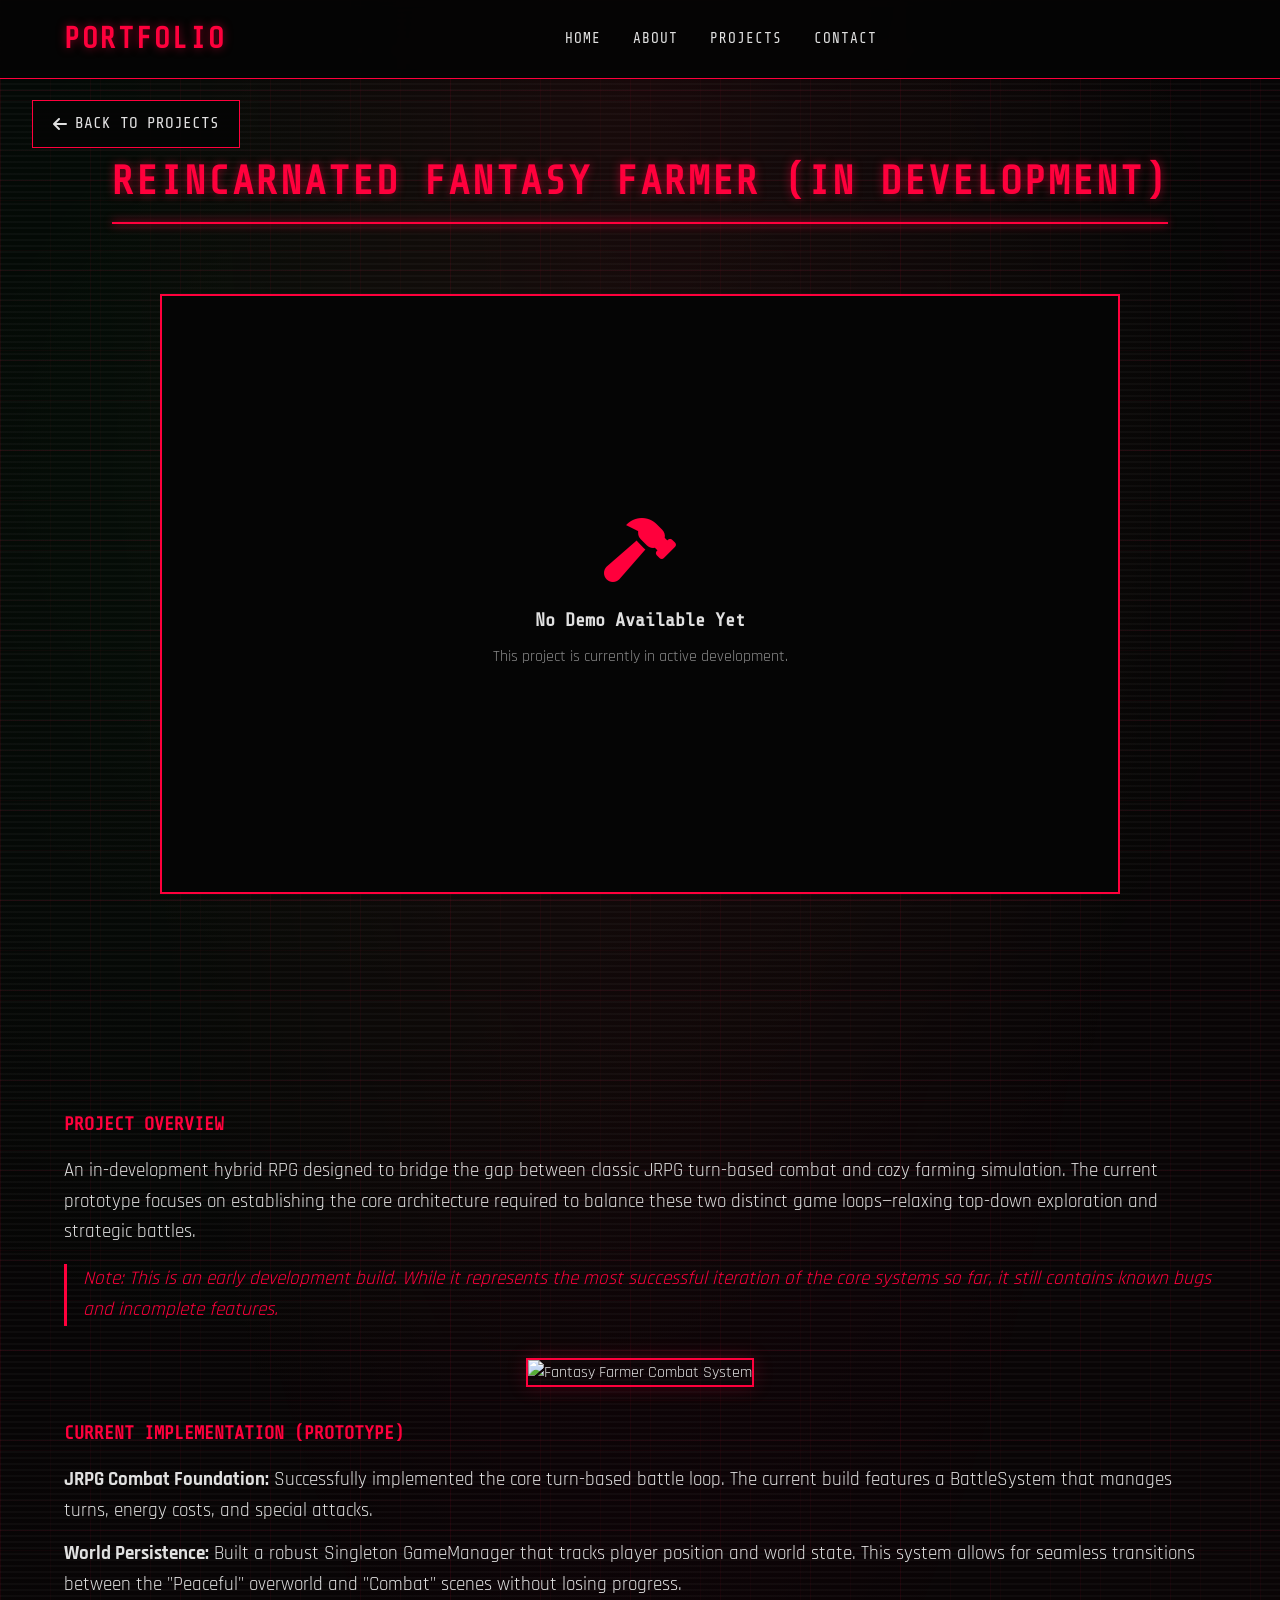
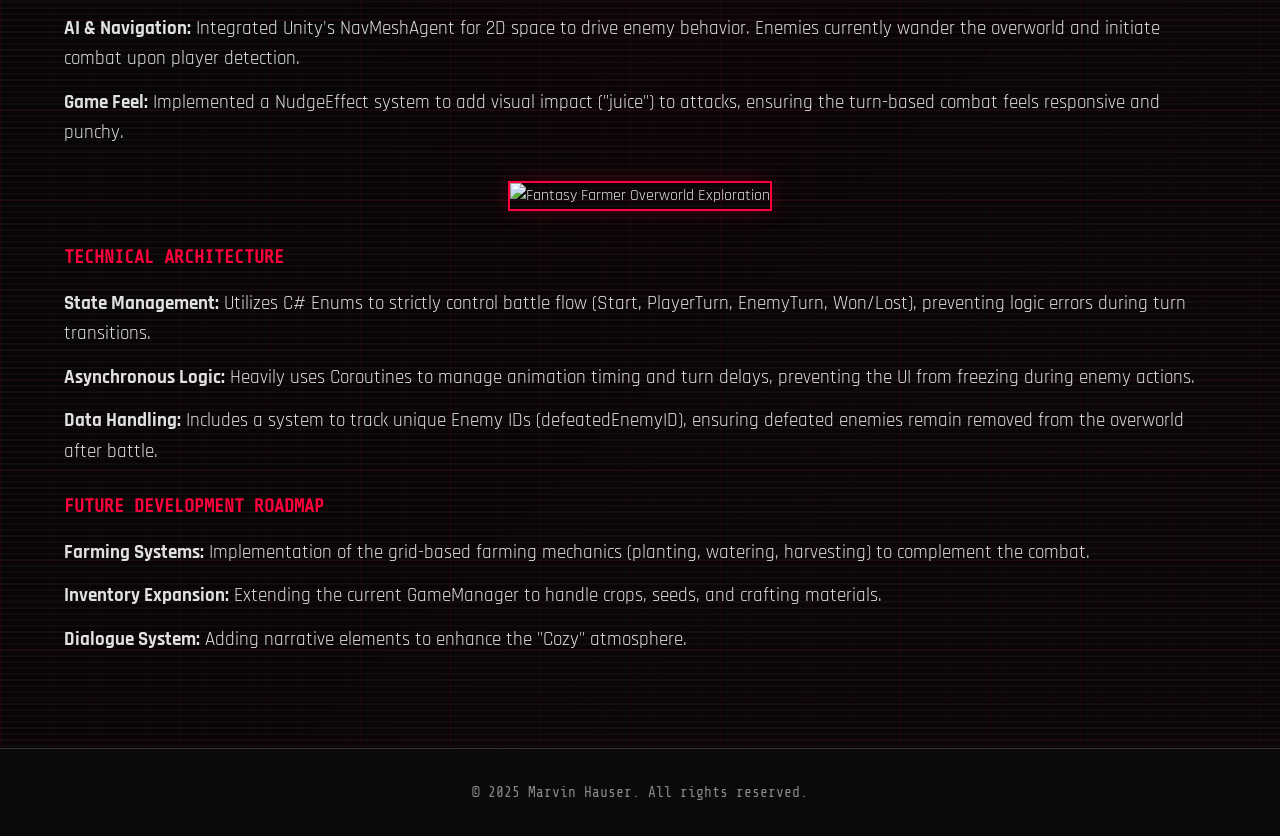
==== play-farmer.html @ e391ead3 "Add resume page with terminal-style layout and content" ====
<!DOCTYPE html>
<html lang="en">
<head>
    <meta charset="UTF-8">
    <meta name="viewport" content="width=device-width, initial-scale=1.0">
    <title>Reincarnated Fantasy Farmer - Play</title>
    <link rel="stylesheet" href="style.css">
    <link rel="stylesheet" href="https://cdnjs.cloudflare.com/ajax/libs/font-awesome/6.0.0/css/all.min.css">
</head>
<body>
    <header>
        <nav>
            <div class="logo" onclick="location.href='index.html'">Portfolio</div>
            <ul class="nav-links">
                <li><a href="index.html#home">Home</a></li>
                <li><a href="index.html#about">About</a></li>
                <li><a href="index.html#projects">Projects</a></li>
                <li><a href="index.html#contact">Contact</a></li>
            </ul>
            <div class="burger">
                <div class="line1"></div>
                <div class="line2"></div>
                <div class="line3"></div>
            </div>
        </nav>
    </header>

    <main>
        <a href="index.html#projects" class="back-link"><i class="fas fa-arrow-left"></i> Back to Projects</a>
        <div class="content-stream">
        <section class="container" style="padding-top: 150px;">
            <h2>Reincarnated Fantasy Farmer (In Development)</h2>
            <div id="game-container" style="width: 960px; max-width: 100%; height: 600px; background: #050505; margin: 2rem auto; border: 2px solid var(--primary-color); display: flex; flex-direction: column; align-items: center; justify-content: center;">
                <i class="fas fa-hammer fa-4x" style="color: var(--primary-color); margin-bottom: 1.5rem;"></i>
                <h3 style="color: var(--text-light); font-family: 'Share Tech Mono', monospace; margin-bottom: 0.5rem;">No Demo Available Yet</h3>
                <p style="color: var(--text-muted);">This project is currently in active development.</p>
            </div>
            <!-- <button class="btn" onclick="toggleFullscreen()">Fullscreen</button> -->
        </section>

        <section class="container technical-docs" style="padding-bottom: 5rem;">
            <h3>Project Overview</h3>
            <p>An in-development hybrid RPG designed to bridge the gap between classic JRPG turn-based combat and cozy farming simulation. The current prototype focuses on establishing the core architecture required to balance these two distinct game loops—relaxing top-down exploration and strategic battles.</p>
            <p style="color: var(--primary-color); font-style: italic; border-left: 3px solid var(--primary-color); padding-left: 1rem; margin-top: 1rem;">Note: This is an early development build. While it represents the most successful iteration of the core systems so far, it still contains known bugs and incomplete features.</p>

            <div style="margin: 2rem 0; text-align: center;">
                <img src="media/FanatsyFarmerCombat.png" alt="Fantasy Farmer Combat System" style="max-width: 100%; border: 2px solid var(--primary-color); box-shadow: 0 0 20px rgba(255, 0, 60, 0.2);">
            </div>

            <h3>Current Implementation (Prototype)</h3>
            <ul>
                <li><strong>JRPG Combat Foundation:</strong> Successfully implemented the core turn-based battle loop. The current build features a BattleSystem that manages turns, energy costs, and special attacks.</li>
                <li><strong>World Persistence:</strong> Built a robust Singleton GameManager that tracks player position and world state. This system allows for seamless transitions between the "Peaceful" overworld and "Combat" scenes without losing progress.</li>
                <li><strong>AI & Navigation:</strong> Integrated Unity's NavMeshAgent for 2D space to drive enemy behavior. Enemies currently wander the overworld and initiate combat upon player detection.</li>
                <li><strong>Game Feel:</strong> Implemented a NudgeEffect system to add visual impact ("juice") to attacks, ensuring the turn-based combat feels responsive and punchy.</li>
            </ul>

            <div style="margin: 2rem 0; text-align: center;">
                <img src="media/FantasyFarmerOverworld.png" alt="Fantasy Farmer Overworld Exploration" style="max-width: 100%; border: 2px solid var(--primary-color); box-shadow: 0 0 20px rgba(255, 0, 60, 0.2);">
            </div>

            <h3>Technical Architecture</h3>
            <ul>
                <li><strong>State Management:</strong> Utilizes C# Enums to strictly control battle flow (Start, PlayerTurn, EnemyTurn, Won/Lost), preventing logic errors during turn transitions.</li>
                <li><strong>Asynchronous Logic:</strong> Heavily uses Coroutines to manage animation timing and turn delays, preventing the UI from freezing during enemy actions.</li>
                <li><strong>Data Handling:</strong> Includes a system to track unique Enemy IDs (defeatedEnemyID), ensuring defeated enemies remain removed from the overworld after battle.</li>
            </ul>

            <h3>Future Development Roadmap</h3>
            <ul>
                <li><strong>Farming Systems:</strong> Implementation of the grid-based farming mechanics (planting, watering, harvesting) to complement the combat.</li>
                <li><strong>Inventory Expansion:</strong> Extending the current GameManager to handle crops, seeds, and crafting materials.</li>
                <li><strong>Dialogue System:</strong> Adding narrative elements to enhance the "Cozy" atmosphere.</li>
            </ul>
        </section>
        </div>
    </main>

    <footer>
        <p>&copy; 2025 Marvin Hauser. All rights reserved.</p>
    </footer>

    <script src="script.js"></script>
    <script>
        function toggleFullscreen() {
            const container = document.getElementById('game-container');
            if (!document.fullscreenElement) {
                container.requestFullscreen().catch(err => {
                    alert(`Error attempting to enable full-screen mode: ${err.message} (${err.name})`);
                });
            } else {
                document.exitFullscreen();
            }
        }
    </script>
</body>
</html>
---- style.css ----
@import url('https://fonts.googleapis.com/css2?family=Rajdhani:wght@400;600;700&family=Share+Tech+Mono&display=swap');

:root {
    --primary-color: #ff003c; /* Cyber Red */
    --secondary-color: #00ff41; /* Hacker Green */
    --bg-color: #050505; /* Pure Black */
    --card-bg: #0a0a0a; /* Dark Grey */
    --text-color: #ff003c;
    --text-light: #e0e0e0;
    --text-muted: #888888;
    --gradient: linear-gradient(90deg, #ff003c 0%, #80001e 100%);
    --border-color: #333;
}

* {
    margin: 0;
    padding: 0;
    box-sizing: border-box;
}

html, body {
    overflow-x: hidden;
    width: 100%;
    position: relative;
}

body {
    font-family: 'Rajdhani', sans-serif;
    background-color: var(--bg-color);
    color: var(--text-light);
    line-height: 1.6;
    overflow-x: hidden;
    background-image: 
        linear-gradient(rgba(255, 0, 60, 0.03) 1px, transparent 1px),
        linear-gradient(90deg, rgba(255, 0, 60, 0.03) 1px, transparent 1px);
    background-size: 50px 50px;
}

a {
    text-decoration: none;
    color: inherit;
}

ul {
    list-style: none;
}

/* Header & Nav */
header {
    position: fixed;
    top: 0;
    width: 100%;
    background: rgba(5, 5, 5, 0.95);
    backdrop-filter: blur(5px);
    z-index: 1000;
    padding: 1rem 0;
    border-bottom: 1px solid var(--primary-color);
}

nav {
    display: flex;
    justify-content: space-between;
    align-items: center;
    width: 90%;
    max-width: 1200px;
    margin: 0 auto;
}

.logo {
    font-family: 'Share Tech Mono', monospace;
    font-size: 1.8rem;
    font-weight: 700;
    color: var(--primary-color);
    text-transform: uppercase;
    letter-spacing: 2px;
    cursor: pointer;
    text-shadow: 0 0 10px rgba(255, 0, 60, 0.5);
    background: none;
    -webkit-text-fill-color: var(--primary-color);
}

.nav-links {
    display: flex;
    gap: 2rem;
}

.nav-links a {
    font-family: 'Share Tech Mono', monospace;
    font-weight: 500;
    transition: color 0.3s ease;
    position: relative;
    text-transform: uppercase;
    letter-spacing: 1px;
    font-size: 0.9rem;
}

.nav-links a::after {
    content: '';
    position: absolute;
    width: 0;
    height: 2px;
    bottom: -5px;
    left: 0;
    background: var(--primary-color);
    transition: width 0.3s ease;
    box-shadow: 0 0 10px var(--primary-color);
}

.nav-links a:hover::after {
    width: 100%;
}

.nav-links a:hover {
    color: var(--primary-color);
    text-shadow: 0 0 5px var(--primary-color);
}

/* Hero Section */
.hero {
    min-height: 100vh;
    display: flex;
    align-items: center;
    justify-content: center;
    position: relative;
    overflow: hidden;
    padding-top: 80px;
}

#hero-canvas {
    position: absolute;
    top: 0;
    left: 0;
    width: 100%;
    height: 100%;
    z-index: -1;
    opacity: 0.3;
}

.hero-container {
    display: flex;
    align-items: center;
    justify-content: space-between;
    gap: 2rem;
    z-index: 1;
}

.hero-text {
    flex: 1;
    text-align: left;
}

.hero-visual {
    flex: 1;
    display: flex;
    justify-content: center;
    perspective: 1000px;
}

.hero h1 {
    font-size: 3.5rem;
    margin-bottom: 1rem;
    line-height: 1.2;
    position: relative;
}


/* --- NEW HERO GLITCH STYLES --- */

/* 1. Main Text Style */
.hero-glitch-text {
  font-size: clamp(2.8rem, 10vw, 6rem);
  line-height: 1;
  display: inline-block;
  color: #fff;
  z-index: 2;
  letter-spacing: 10px;
  filter: drop-shadow(0 1px 3px);
  position: relative; /* Essential for layers */
}

/* 2. The Layers (Ghost Text) */
.layers::before,
.layers::after {
  content: attr(data-text);
  position: absolute;
  width: 110%;
  z-index: -1;
}

.layers::before {
  top: 10px;
  left: 15px;
  color: var(--primary-color); /* Uses your Red */
}

.layers::after {
  top: 5px;
  left: -10px;
  color: var(--secondary-color); /* Uses your Green */
}

/* 3. Apply Animations */
.glitch span {
  display: block;
  animation: paths 5s step-end infinite;
}

.glitch::before {
  animation: paths 5s step-end infinite, opacity 5s step-end infinite,
    font 8s step-end infinite, movement 10s step-end infinite;
}

.glitch::after {
  animation: paths 5s step-end infinite, opacity 5s step-end infinite,
    font 7s step-end infinite, movement 8s step-end infinite;
}

/* 4. The Animation Keyframes (Do not touch these!) */

@keyframes paths {
  0% { clip-path: polygon(0% 43%, 83% 43%, 83% 22%, 23% 22%, 23% 24%, 91% 24%, 91% 26%, 18% 26%, 18% 83%, 29% 83%, 29% 17%, 41% 17%, 41% 39%, 18% 39%, 18% 82%, 54% 82%, 54% 88%, 19% 88%, 19% 4%, 39% 4%, 39% 14%, 76% 14%, 76% 52%, 23% 52%, 23% 35%, 19% 35%, 19% 8%, 36% 8%, 36% 31%, 73% 31%, 73% 16%, 1% 16%, 1% 56%, 50% 56%, 50% 8%); }
  5% { clip-path: polygon(0% 29%, 44% 29%, 44% 83%, 94% 83%, 94% 56%, 11% 56%, 11% 64%, 94% 64%, 94% 70%, 88% 70%, 88% 32%, 18% 32%, 18% 96%, 10% 96%, 10% 62%, 9% 62%, 9% 84%, 68% 84%, 68% 50%, 52% 50%, 52% 55%, 35% 55%, 35% 87%, 25% 87%, 25% 39%, 15% 39%, 15% 88%, 52% 88%); }
  30% { clip-path: polygon(0% 53%, 93% 53%, 93% 62%, 68% 62%, 68% 37%, 97% 37%, 97% 89%, 13% 89%, 13% 45%, 51% 45%, 51% 88%, 17% 88%, 17% 54%, 81% 54%, 81% 75%, 79% 75%, 79% 76%, 38% 76%, 38% 28%, 61% 28%, 61% 12%, 55% 12%, 55% 62%, 68% 62%, 68% 51%, 0% 51%, 0% 92%, 63% 92%, 63% 4%, 65% 4%); }
  45% { clip-path: polygon(0% 33%, 2% 33%, 2% 69%, 58% 69%, 58% 94%, 55% 94%, 55% 25%, 33% 25%, 33% 85%, 16% 85%, 16% 19%, 5% 19%, 5% 20%, 79% 20%, 79% 96%, 93% 96%, 93% 50%, 5% 50%, 5% 74%, 55% 74%, 55% 57%, 96% 57%, 96% 59%, 87% 59%, 87% 65%, 82% 65%, 82% 39%, 63% 39%, 63% 92%, 4% 92%, 4% 36%, 24% 36%, 24% 70%, 1% 70%, 1% 43%, 15% 43%, 15% 28%, 23% 28%, 23% 71%, 90% 71%, 90% 86%, 97% 86%, 97% 1%, 60% 1%, 60% 67%, 71% 67%, 71% 91%, 17% 91%, 17% 14%, 39% 14%, 39% 30%, 58% 30%, 58% 11%, 52% 11%, 52% 83%, 68% 83%); }
  76% { clip-path: polygon(0% 26%, 15% 26%, 15% 73%, 72% 73%, 72% 70%, 77% 70%, 77% 75%, 8% 75%, 8% 42%, 4% 42%, 4% 61%, 17% 61%, 17% 12%, 26% 12%, 26% 63%, 73% 63%, 73% 43%, 90% 43%, 90% 67%, 50% 67%, 50% 41%, 42% 41%, 42% 46%, 50% 46%, 50% 84%, 96% 84%, 96% 78%, 49% 78%, 49% 25%, 63% 25%, 63% 14%); }
  90% { clip-path: polygon(0% 41%, 13% 41%, 13% 6%, 87% 6%, 87% 93%, 10% 93%, 10% 13%, 89% 13%, 89% 6%, 3% 6%, 3% 8%, 16% 8%, 16% 79%, 0% 79%, 0% 99%, 92% 99%, 92% 90%, 5% 90%, 5% 60%, 0% 60%, 0% 48%, 89% 48%, 89% 13%, 80% 13%, 80% 43%, 95% 43%, 95% 19%, 80% 19%, 80% 85%, 38% 85%, 38% 62%); }
  1%, 7%, 33%, 47%, 78%, 93% { clip-path: none; }
}

@keyframes movement {
  0% { top: 0px; left: -20px; }
  15% { top: 10px; left: 10px; }
  60% { top: 5px; left: -10px; }
  75% { top: -5px; left: 20px; }
  100% { top: 10px; left: 5px; }
}

@keyframes opacity {
  0% { opacity: 0.1; }
  5% { opacity: 0.7; }
  30% { opacity: 0.4; }
  45% { opacity: 0.6; }
  76% { opacity: 0.4; }
  90% { opacity: 0.8; }
  1%, 7%, 33%, 47%, 78%, 93% { opacity: 0; }
}

@keyframes font {
  0% { font-weight: 100; color: var(--primary-color); filter: blur(3px); }
  20% { font-weight: 500; color: #fff; filter: blur(0); }
  50% { font-weight: 300; color: var(--secondary-color); filter: blur(2px); }
  60% { font-weight: 700; color: #fff; filter: blur(0); }
  90% { font-weight: 500; color: var(--primary-color); filter: blur(6px); }
}



.highlight {
    background: var(--gradient);
    -webkit-background-clip: text;
    background-clip: text;
    -webkit-text-fill-color: transparent;
}

.hero-subtitle {
    font-family: 'Share Tech Mono', monospace;
    font-size: 1.5rem;
    color: var(--secondary-color);
    margin-bottom: 2rem;
    min-height: 3.2em; /* Increased to accommodate 2 lines */
    text-shadow: 0 0 5px rgba(0, 255, 65, 0.5);
}

.typewriter::after {
    content: '_';
    animation: blink 1s infinite;
    color: var(--primary-color);
}

@keyframes blink {
    0%, 100% { opacity: 1; }
    50% { opacity: 0; }
}

.hero-btns {
    display: flex;
    gap: 1rem;
}

/* Enhanced Code Window */
.code-window {
    background: #1e1e1e;
    border-radius: 8px;
    box-shadow: 0 20px 50px rgba(0,0,0,0.5);
    width: 100%;
    max-width: 500px;
    overflow: hidden;
    border: 1px solid #333;
    transform: rotateY(-10deg) rotateX(5deg);
    transition: transform 0.3s ease, box-shadow 0.3s ease;
}

.code-window:hover {
    transform: rotateY(0deg) rotateX(0deg);
    box-shadow: 0 30px 60px rgba(255, 0, 60, 0.2);
}

.window-header {
    background: #0a0a0a;
    padding: 10px 15px;
    display: flex;
    align-items: center;
    border-bottom: 1px solid #333;
}

.buttons {
    display: flex;
    gap: 8px;
    margin-right: 20px;
}

.filename {
    color: #ff003c;
    font-size: 0.8rem;
    font-family: 'Share Tech Mono', monospace;
    text-transform: uppercase;
    letter-spacing: 1px;
}

.dot {
    width: 12px;
    height: 12px;
    border-radius: 0;
    border: 1px solid #333;
}

.red { background: #ff003c; }
.yellow { background: #333; }
.green { background: #333; }

.window-body {
    display: flex;
    padding: 20px 0;
    font-family: 'Share Tech Mono', monospace;
    font-size: 0.9rem;
    line-height: 1.5;
    background: #050505;
}

.line-numbers {
    display: flex;
    flex-direction: column;
    padding: 0 15px;
    color: #333;
    text-align: right;
    border-right: 1px solid #333;
    user-select: none;
}

.code-content {
    padding-left: 20px;
    color: #e0e0e0;
}

/* Syntax Highlighting */
.keyword { color: #ff003c; font-weight: bold; }
.class-name { color: #e0e0e0; }
.function { color: #e0e0e0; }
.string { color: #00ff41; }
.property { color: #e0e0e0; }
.this { color: #ff003c; }
.boolean { color: #ff003c; }

/* Scroll Animations */
.hidden {
    opacity: 0;
    transform: translateY(50px);
    transition: all 1s ease;
}

.show {
    opacity: 1;
    transform: translateY(0);
}

.btn {
    display: inline-block;
    padding: 0.8rem 2rem;
    background: var(--primary-color);
    color: black;
    border-radius: 0;
    font-weight: 700;
    transition: all 0.3s ease;
    border: 1px solid var(--primary-color);
    cursor: pointer;
    text-transform: uppercase;
    letter-spacing: 1px;
    font-family: 'Share Tech Mono', monospace;
    box-shadow: 0 0 10px rgba(255, 0, 60, 0.3);
}

.btn:hover {
    transform: translateY(-3px);
    box-shadow: 0 0 20px var(--primary-color);
    background: black;
    color: var(--primary-color);
}

.btn-outline {
    background: transparent;
    border: 1px solid var(--primary-color);
    color: var(--primary-color);
}

.btn-outline:hover {
    background: var(--primary-color);
    color: black;
}

/* Sections General */
section {
    padding: 5rem 0;
}

.container {
    width: 90%;
    max-width: 1200px;
    margin: 0 auto;
}

h2 {
    font-family: 'Share Tech Mono', monospace;
    font-size: 2.5rem;
    margin-bottom: 3rem;
    text-align: center;
    position: relative;
    display: inline-block;
    left: 50%;
    transform: translateX(-50%);
    text-transform: uppercase;
    letter-spacing: 2px;
    color: var(--primary-color);
    text-shadow: 0 0 10px rgba(255, 0, 60, 0.5);
}

h2::after {
    content: '';
    position: absolute;
    width: 100%;
    height: 2px;
    bottom: -10px;
    left: 0;
    background: var(--primary-color);
    border-radius: 0;
    box-shadow: 0 0 10px var(--primary-color);
}

/* Netrunner / Terminal Background (About+) */
.content-stream {
    position: relative;
    overflow: hidden;
}

.content-stream > * {
    position: relative;
    z-index: 1;
}

.content-stream::before {
    content: '';
    position: absolute;
    inset: 0;
    z-index: 0;
    pointer-events: none;
    opacity: 0.55;
    background-image:
        /* subtle red grid */
        linear-gradient(color-mix(in srgb, var(--primary-color) 12%, transparent) 1px, transparent 1px),
        linear-gradient(90deg, color-mix(in srgb, var(--primary-color) 10%, transparent) 1px, transparent 1px),
        /* scanlines */
        repeating-linear-gradient(
            180deg,
            color-mix(in srgb, var(--text-light) 6%, transparent) 0px,
            color-mix(in srgb, var(--text-light) 6%, transparent) 1px,
            transparent 1px,
            transparent 5px
        ),
        /* vignette */
        radial-gradient(
            ellipse at top,
            color-mix(in srgb, var(--primary-color) 14%, transparent) 0%,
            transparent 60%
        ),
        /* tiny green accent glow (keeps it "netrunner" not just red) */
        radial-gradient(
            circle at 30% 20%,
            color-mix(in srgb, var(--secondary-color) 8%, transparent) 0%,
            transparent 45%
        );
    background-size: 90px 90px, 90px 90px, 100% 6px, 100% 100%, 100% 100%;
    background-position: 0 0, 0 0, 0 0, 0 0, 0 0;
    animation: terminal-drift 22s linear infinite;
}

.content-stream::after {
    content: '';
    position: absolute;
    inset: 0;
    z-index: 0;
    pointer-events: none;
    opacity: 0.25;
    background-image:
        linear-gradient(
            135deg,
            transparent 0%,
            color-mix(in srgb, var(--primary-color) 9%, transparent) 35%,
            transparent 70%
        );
    background-size: 260% 260%;
    animation: terminal-sheen 10s ease-in-out infinite;
}

@keyframes terminal-drift {
    0% {
        background-position: 0 0, 0 0, 0 0, 0 0, 0 0;
    }
    100% {
        background-position: 180px 260px, -220px 140px, 0 0, 0 0, 0 0;
    }
}

@keyframes terminal-sheen {
    0%, 100% {
        transform: translate3d(-6%, -2%, 0);
        opacity: 0.18;
    }
    50% {
        transform: translate3d(6%, 2%, 0);
        opacity: 0.28;
    }
}

/* About Section */
.about-content {
    display: grid;
    grid-template-columns: 1fr 1fr;
    gap: 4rem;
    align-items: center;
}

.about-text p {
    margin-bottom: 1.5rem;
    color: var(--text-muted);
}

.skills {
    display: flex;
    flex-wrap: wrap;
    gap: 1rem;
}

.skill-tag {
    padding: 0.5rem 1.5rem;
    background: rgba(255, 0, 60, 0.1);
    border-radius: 0;
    font-size: 0.9rem;
    border: 1px solid var(--primary-color);
    transition: all 0.3s ease;
    color: var(--primary-color);
    font-family: 'Share Tech Mono', monospace;
}

.skill-tag:hover {
    background: var(--primary-color);
    color: black;
    box-shadow: 0 0 15px var(--primary-color);
    transform: translateY(-2px);
}

/* Expertise Section */
.expertise-grid {
    display: flex;
    flex-wrap: wrap;
    justify-content: center;
    gap: 2rem;
    margin-top: 2rem;
}

.expertise-card {
    flex: 1 1 300px;
    max-width: 400px;
    background: rgba(10, 10, 10, 0.9);
    border: 1px solid var(--border-color);
    border-radius: 0;
    padding: 2rem;
    transition: all 0.3s ease;
    position: relative;
    overflow: hidden;
    backdrop-filter: blur(10px);
    height: 100%;
    will-change: transform;
    backface-visibility: hidden;
    transform-style: preserve-3d;
}

.expertise-card::before {
    content: '';
    position: absolute;
    top: 0;
    left: 0;
    width: 2px;
    height: 100%;
    background: var(--primary-color);
    transform: scaleY(0);
    transition: transform 0.3s ease;
    transform-origin: bottom;
}

.expertise-card:hover::before {
    transform: scaleY(1);
}

.expertise-card:hover {
    transform: translateY(-5px);
    border-color: var(--primary-color);
    box-shadow: 0 0 20px rgba(255, 0, 60, 0.1);
}

.card-icon {
    font-size: 3rem;
    margin-bottom: 1.5rem;
    color: var(--primary-color);
    background: none;
    -webkit-text-fill-color: var(--primary-color);
    text-shadow: 0 0 10px rgba(255, 0, 60, 0.5);
}

.expertise-card h3 {
    font-family: 'Share Tech Mono', monospace;
    font-size: 1.5rem;
    margin-bottom: 1rem;
    color: var(--text-light);
    text-transform: uppercase;
}

.expertise-card p {
    color: var(--text-muted);
    margin-bottom: 1.5rem;
    font-size: 0.95rem;
}

.tech-tags {
    display: flex;
    flex-wrap: wrap;
    gap: 0.5rem;
}

.tech-tags span {
    font-size: 0.8rem;
    padding: 0.3rem 0.8rem;
    background: rgba(255, 0, 60, 0.05);
    color: var(--primary-color);
    border-radius: 0;
    border: 1px solid rgba(255, 0, 60, 0.3);
    font-family: 'Share Tech Mono', monospace;
}

/* Projects Section */
.project-grid {
    display: flex;
    flex-wrap: wrap;
    justify-content: center;
    gap: 2rem;
    align-items: stretch;
}

.project-card {
    flex: 1 1 300px;
    max-width: 400px;
    background: var(--card-bg);
    border-radius: 0;
    overflow: hidden;
    transition: transform 0.3s ease;
    border: 1px solid var(--border-color);
    position: relative;
    height: 100%;
    display: flex;
    flex-direction: column;
    min-height: 520px;
}

.project-card:hover {
    transform: translateY(-5px);
    border-color: var(--primary-color);
    box-shadow: 0 0 20px rgba(255, 0, 60, 0.1);
}

.project-image {
    height: 200px;
    position: relative;
    display: flex;
    align-items: center;
    justify-content: center;
    border-bottom: 1px solid var(--border-color);
    flex-shrink: 0;
}

.project-icon-overlay {
    font-size: 4rem;
    color: rgba(255, 255, 255, 0.9);
    filter: drop-shadow(0 0 10px rgba(0,0,0,0.5));
}

.project-info {
    padding: 1.5rem;
    flex: 1;
    display: flex;
    flex-direction: column;
}

.project-info h3 {
    font-family: 'Share Tech Mono', monospace;
    margin-bottom: 0.5rem;
    color: var(--text-light);
    text-transform: uppercase;
    display: -webkit-box;
    line-clamp: 2;
    -webkit-line-clamp: 2;
    -webkit-box-orient: vertical;
    overflow: hidden;
}

.project-info p {
    color: var(--text-muted);
    margin-bottom: 1.5rem;
    font-size: 0.9rem;
    display: -webkit-box;
    line-clamp: 3;
    -webkit-line-clamp: 3;
    -webkit-box-orient: vertical;
    overflow: hidden;
}

.project-links {
    display: flex;
    gap: 1rem;
    margin-top: auto;
    width: 100%;
}

.project-links a {
    color: var(--text-light);
    font-size: 0.9rem;
    display: flex;
    align-items: center;
    gap: 0.5rem;
    transition: color 0.3s ease;
    font-family: 'Share Tech Mono', monospace;
    text-transform: uppercase;
}

/* Anchor Play/View More button to right */
.project-links a:not([href*="github"]) {
    margin-left: auto;
}

/* Anchor Code button to left */
.project-links a[href*="github"] {
    margin-right: auto;
}

.project-links a:hover {
    color: var(--primary-color);
    text-shadow: 0 0 5px var(--primary-color);
}

.live-demo {
    color: var(--primary-color) !important;
}

/* Contact Section */
.contact {
    text-align: center;
}

.contact h2 {
    left: auto;
    transform: none;
}

.contact p {
    color: var(--text-muted);
    margin-bottom: 2rem;
    font-size: 1.2rem;
}

.social-links {
    margin-top: 3rem;
    display: flex;
    justify-content: center;
    gap: 2rem;
}

.social-links a {
    font-size: 1.5rem;
    color: var(--text-muted);
    transition: all 0.3s ease;
    border: 1px solid transparent;
    padding: 10px;
    width: 50px;
    height: 50px;
    display: flex;
    align-items: center;
    justify-content: center;
}

.social-links a:hover {
    color: var(--primary-color);
    border-color: var(--primary-color);
    box-shadow: 0 0 15px var(--primary-color);
    background: rgba(255, 0, 60, 0.1);
}

.contact-form-wip {
    margin: 2.5rem auto 0;
    max-width: 720px;
    padding: 1.5rem;
    background: var(--card-bg);
    border: 1px solid var(--border-color);
    opacity: 0.55;
    filter: grayscale(1);
    pointer-events: none;
}

.contact-form-wip-header {
    display: flex;
    justify-content: center;
    align-items: center;
    gap: 0.75rem;
    margin-bottom: 1rem;
    font-family: 'Share Tech Mono', monospace;
    text-transform: uppercase;
    letter-spacing: 1px;
    color: var(--text-muted);
}

.wip-badge {
    display: inline-block;
    padding: 0.25rem 0.6rem;
    border: 1px solid var(--border-color);
    color: var(--text-muted);
}

.contact-form {
    text-align: left;
}

.contact-form-row {
    display: grid;
    grid-template-columns: 1fr 1fr;
    gap: 1rem;
    margin-bottom: 1rem;
}

.contact-form label {
    display: block;
    font-family: 'Share Tech Mono', monospace;
    color: var(--text-muted);
    font-size: 0.85rem;
    text-transform: uppercase;
    letter-spacing: 1px;
}

.contact-form label span {
    display: block;
    margin-bottom: 0.5rem;
}

.contact-form input,
.contact-form textarea {
    width: 100%;
    padding: 0.9rem 1rem;
    background: var(--bg-color);
    border: 1px solid var(--border-color);
    color: var(--text-light);
    font-family: 'Rajdhani', sans-serif;
    outline: none;
}

.contact-form textarea {
    resize: vertical;
}

.contact-form-message {
    margin-bottom: 1rem;
}

.contact-form input::placeholder,
.contact-form textarea::placeholder {
    color: var(--text-muted);
}

.contact-form button[disabled] {
    background: var(--border-color);
    border-color: var(--border-color);
    color: var(--text-muted);
    box-shadow: none;
}

@media (max-width: 768px) {
    .contact-form-row {
        grid-template-columns: 1fr;
    }
}

/* Footer */
footer {
    padding: 2rem 0;
    text-align: center;
    background: var(--card-bg);
    color: var(--text-muted);
    font-size: 0.9rem;
    border-top: 1px solid var(--border-color);
    font-family: 'Share Tech Mono', monospace;
}

/* Responsive */
@media (max-width: 768px) {
    .hero-container {
        flex-direction: column;
        text-align: center;
        justify-content: flex-start;
        padding-top: 2rem;
    }

    .hero {
        height: auto;
        min-height: auto;
        padding-top: 100px;
        padding-bottom: 50px;
        overflow: visible;
    }

    .hero-text {
        text-align: center;
        margin-top: 0;
        margin-bottom: 2rem;
        width: 100%;
    }

    .hero-visual {
        width: 100%;
        display: flex;
        justify-content: center;
    }

    .hero-btns {
        justify-content: center;
    }

    .hero h1 {
        font-size: 2.5rem;
    }

    .code-window {
        transform: none;
        margin: 0 auto;
        width: 100%;
        text-align: left;
    }
    
    .window-body {
        padding: 10px 0;
        font-size: clamp(0.55rem, 3.15vw, 0.9rem);
    }

    .code-content {
        padding-left: 10px;
        overflow-x: auto;
    }

    .line-numbers {
        padding: 0 10px;
    }
    
    .about-content {
        grid-template-columns: 1fr;
    }
    
    .nav-links {
        display: none;
    }
    
    .burger {
        display: block;
        cursor: pointer;
    }
    
    .burger div {
        width: 25px;
        height: 3px;
        background-color: var(--text-light);
        margin: 5px;
        transition: all 0.3s ease;
    }

    .nav-links {
        position: absolute;
        right: 0px;
        height: 100vh;
        top: 0;
        background-color: var(--card-bg);
        display: flex;
        flex-direction: column;
        align-items: center;
        justify-content: center;
        width: 60%;
        transform: translateX(100%);
        transition: transform 0.5s ease-in;
        z-index: 999;
        box-shadow: -2px 0 10px rgba(0,0,0,0.3);
    }

    .nav-links.nav-active {
        transform: translateX(0%);
    }

    .nav-links li {
        opacity: 0;
        margin: 1.5rem 0;
    }
}

.toggle .line1 {
    transform: rotate(-45deg) translate(-5px, 6px);
}

.toggle .line2 {
    opacity: 0;
}

.toggle .line3 {
    transform: rotate(45deg) translate(-5px, -6px);
}

@keyframes navLinkFade {
    from {
        opacity: 0;
        transform: translateX(50px);
    }
    to {
        opacity: 1;
        transform: translateX(0);
    }
}

/* Carousel Styles */
.carousel-container {
    position: relative;
    width: 100%;
    padding: 0 50px;
}

.carousel-track-container {
    overflow: hidden;
    width: 100%;
}

.carousel-track {
    display: flex;
    transition: transform 0.5s ease-in-out;
    gap: 2rem;
    padding: 1rem 0;
}

.carousel-slide {
    min-width: 300px;
    flex: 0 0 calc(33.333% - 1.33rem);
    list-style: none;
}

.carousel-btn {
    position: absolute;
    top: 50%;
    transform: translateY(-50%);
    background: rgba(5, 5, 5, 0.8);
    border: 1px solid var(--primary-color);
    color: var(--primary-color);
    width: 40px;
    height: 40px;
    cursor: pointer;
    z-index: 10;
    display: flex;
    align-items: center;
    justify-content: center;
    transition: all 0.3s ease;
}

.carousel-btn:hover {
    background: var(--primary-color);
    color: black;
    box-shadow: 0 0 15px var(--primary-color);
}

.carousel-btn.prev { left: 0; }
.carousel-btn.next { right: 0; }

@media (max-width: 992px) {
    .carousel-slide {
        flex: 0 0 calc(50% - 1rem);
    }
}

@media (max-width: 768px) {
    .carousel-slide {
        flex: 0 0 100%;
    }
    .carousel-container {
        padding: 0 40px;
    }
}

/* Back Link Styles */
.back-link {
    position: fixed;
    top: 100px;
    left: 2rem;
    z-index: 1000;
    font-family: 'Share Tech Mono', monospace;
    color: var(--text-light);
    font-size: 1rem;
    display: flex;
    align-items: center;
    gap: 0.5rem;
    transition: all 0.3s ease;
    background: rgba(5, 5, 5, 0.9);
    padding: 10px 20px;
    border: 1px solid var(--primary-color);
    text-transform: uppercase;
}
.back-link:hover {
    background: var(--primary-color);
    color: #000;
    box-shadow: 0 0 15px var(--primary-color);
}

/* Technical Docs Styles */
.technical-docs h2, .technical-docs h3, .technical-docs h4 {
    color: var(--primary-color);
    margin-top: 1.5rem;
    margin-bottom: 1rem;
    font-family: 'Share Tech Mono', monospace;
    text-transform: uppercase;
}
.technical-docs h2 {
    border-bottom: 1px solid var(--primary-color);
    padding-bottom: 0.5rem;
}
.technical-docs p, .technical-docs li {
    margin-bottom: 0.8rem;
    line-height: 1.6;
    font-size: 1.2rem;
}
.technical-docs code {
    background: rgba(255, 0, 60, 0.1);
    color: var(--primary-color);
    padding: 0.2rem 0.4rem;
    font-family: 'Share Tech Mono', monospace;
}
.img-placeholder {
    background: #111;
    border: 1px dashed #333;
    padding: 2rem;
    text-align: center;
    margin: 2rem 0;
    color: #666;
    font-family: 'Share Tech Mono', monospace;
}
.doc-table {
    width: 100%;
    border-collapse: collapse;
    margin-bottom: 1rem;
}
.doc-table th {
    text-align: left;
    padding: 0.5rem;
    border-bottom: 1px solid var(--primary-color);
    color: var(--primary-color);
}
.doc-table td {
    padding: 0.5rem;
    border-bottom: 1px solid #333;
}
.mobile-warning {
    display: none;
    text-align: center;
    padding: 2rem;
    border: 1px solid var(--primary-color);
    background: rgba(10, 10, 10, 0.9);
    color: var(--text-light);
    font-family: 'Share Tech Mono', monospace;
    margin-bottom: 2rem;
    width: 90%;
    max-width: 600px;
}
@media (max-width: 768px) {
    .mobile-warning {
        display: block;
    }
}
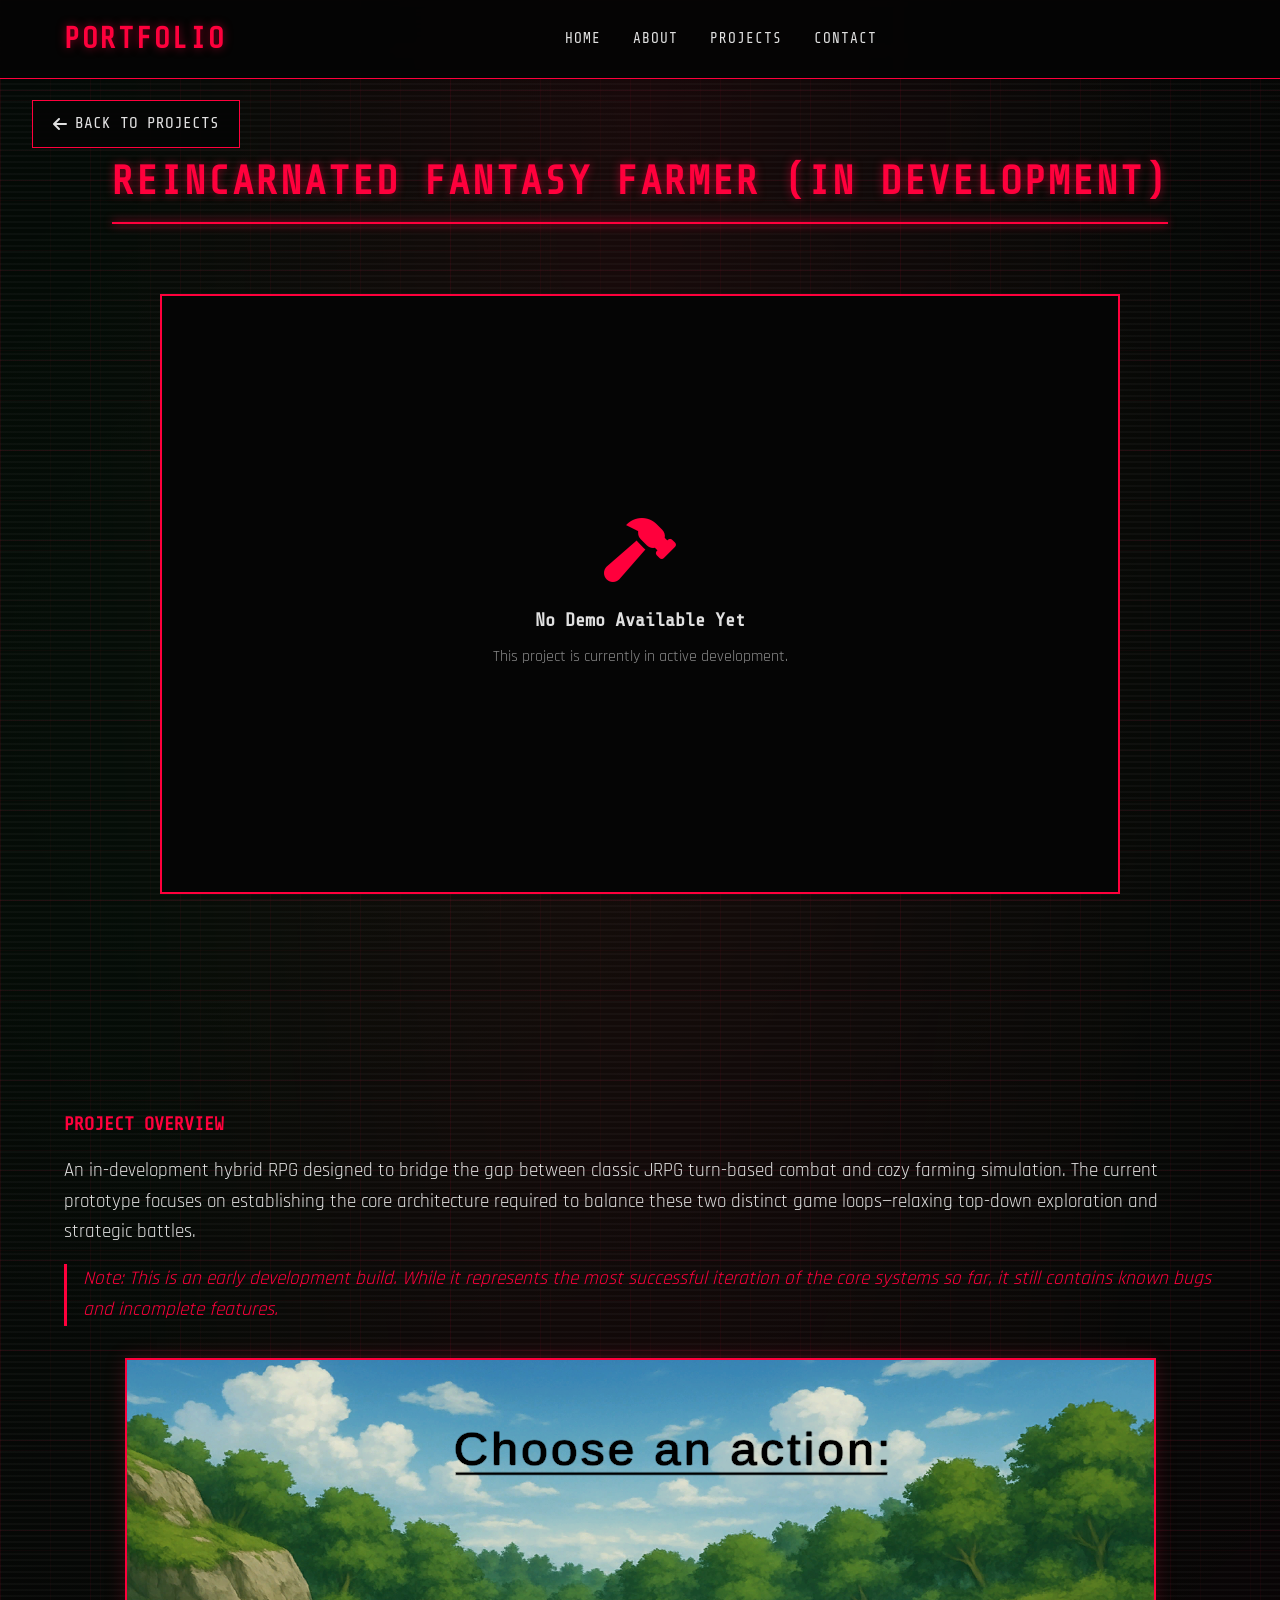
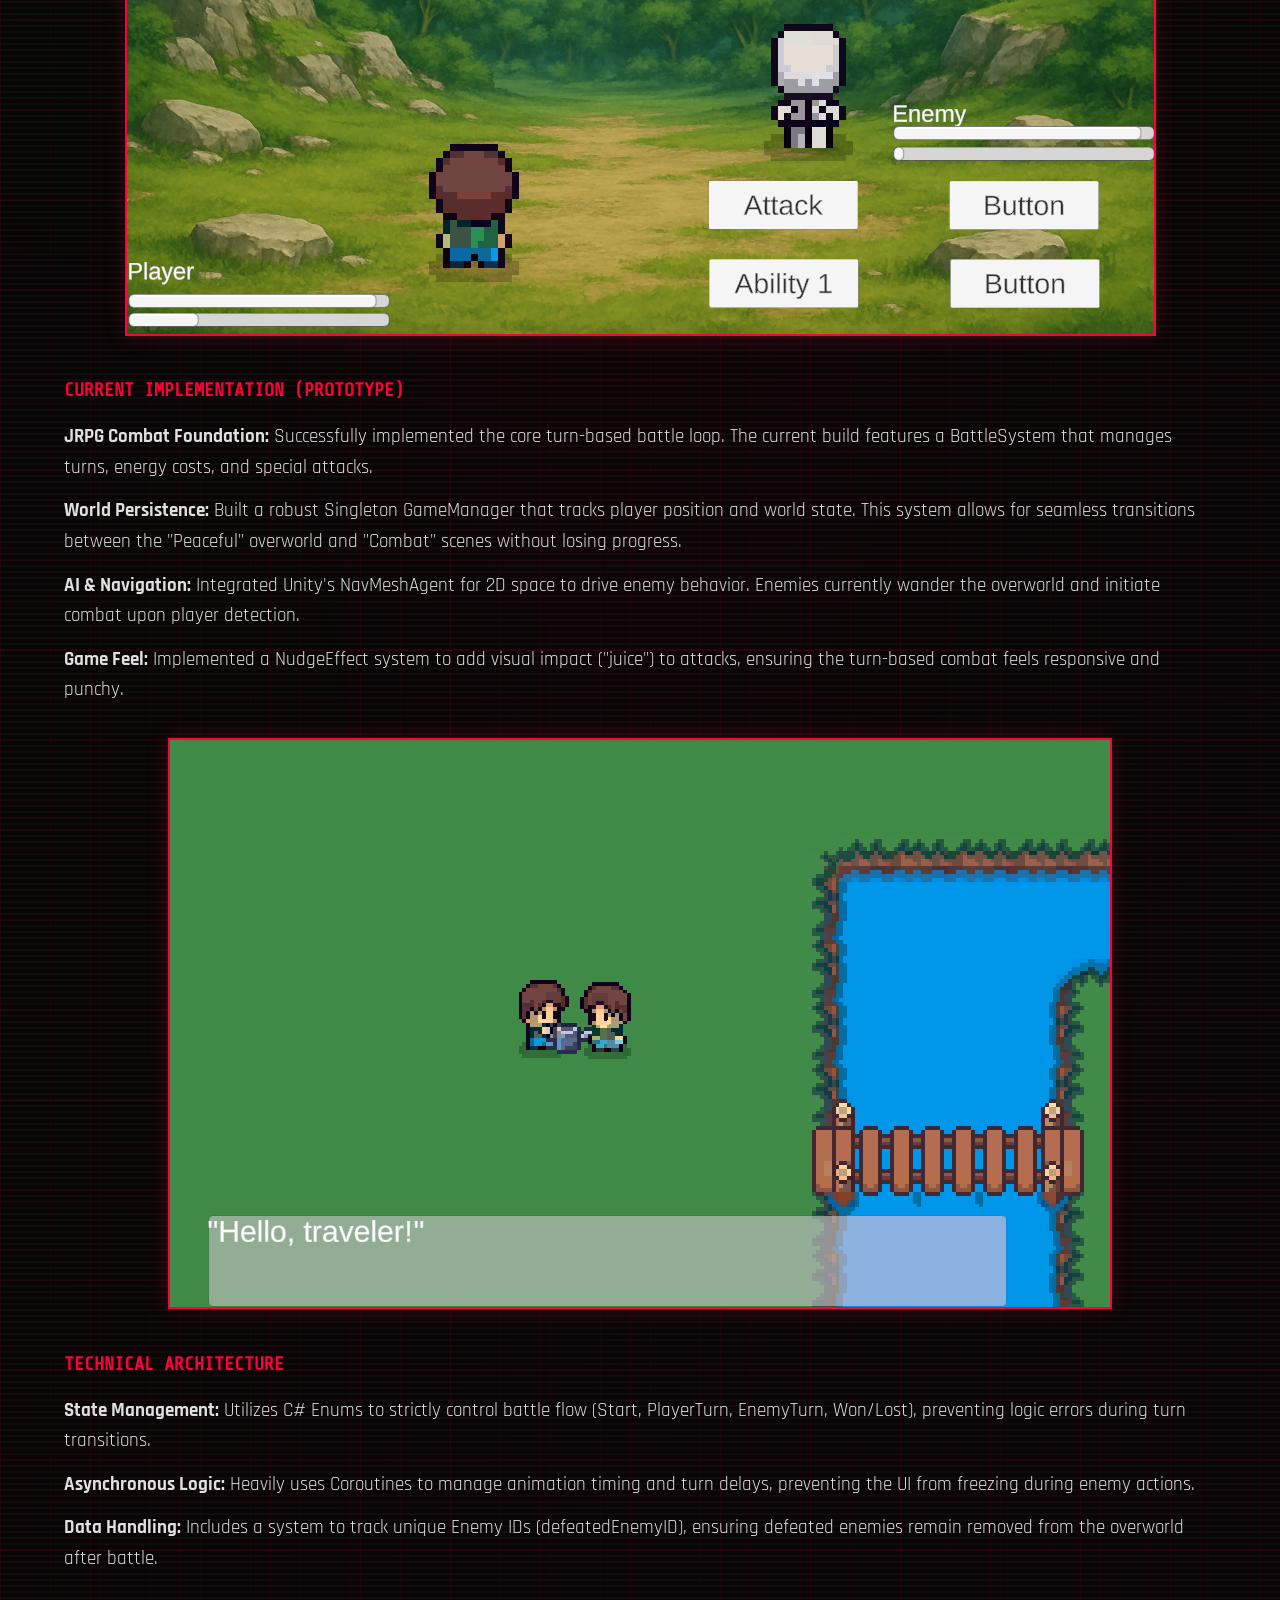
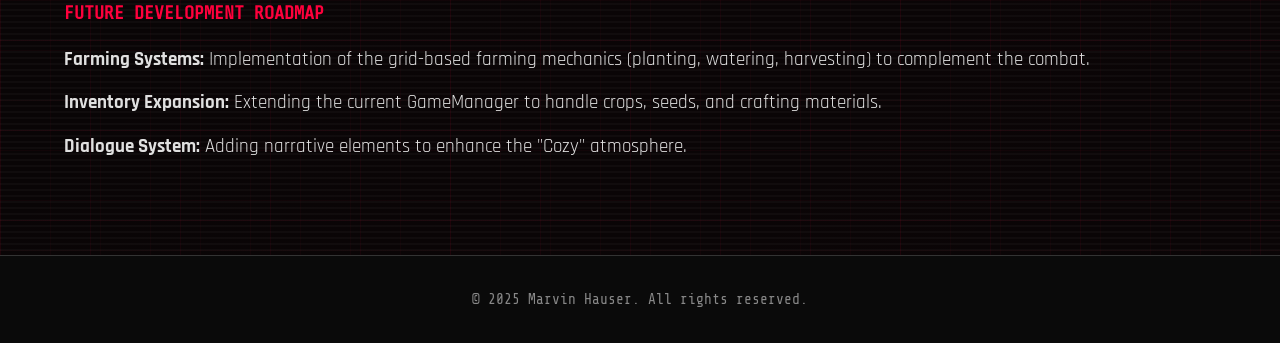
==== commit 138b6445: "Fix image source paths to use consistent capitalization in project HTML files" ====
--- a/play-farmer.html
+++ b/play-farmer.html
@@ -44,7 +44,7 @@
             <p style="color: var(--primary-color); font-style: italic; border-left: 3px solid var(--primary-color); padding-left: 1rem; margin-top: 1rem;">Note: This is an early development build. While it represents the most successful iteration of the core systems so far, it still contains known bugs and incomplete features.</p>
 
             <div style="margin: 2rem 0; text-align: center;">
-                <img src="media/FanatsyFarmerCombat.png" alt="Fantasy Farmer Combat System" style="max-width: 100%; border: 2px solid var(--primary-color); box-shadow: 0 0 20px rgba(255, 0, 60, 0.2);">
+                <img src="Media/FanatsyFarmerCombat.png" alt="Fantasy Farmer Combat System" style="max-width: 100%; border: 2px solid var(--primary-color); box-shadow: 0 0 20px rgba(255, 0, 60, 0.2);">
             </div>
 
             <h3>Current Implementation (Prototype)</h3>
@@ -56,7 +56,7 @@
             </ul>
 
             <div style="margin: 2rem 0; text-align: center;">
-                <img src="media/FantasyFarmerOverworld.png" alt="Fantasy Farmer Overworld Exploration" style="max-width: 100%; border: 2px solid var(--primary-color); box-shadow: 0 0 20px rgba(255, 0, 60, 0.2);">
+                <img src="Media/FantasyFarmerOverworld.png" alt="Fantasy Farmer Overworld Exploration" style="max-width: 100%; border: 2px solid var(--primary-color); box-shadow: 0 0 20px rgba(255, 0, 60, 0.2);">
             </div>
 
             <h3>Technical Architecture</h3>
--- a/style.css
+++ b/style.css
@@ -540,6 +540,252 @@
     }
 }
 
+/* Resume "Terminal Mash" */
+.resume-lab {
+    padding-bottom: 5rem;
+}
+
+.resume-subtitle {
+    text-align: center;
+    color: var(--text-muted);
+    margin-top: -1.75rem;
+    margin-bottom: 2.5rem;
+    font-family: 'Share Tech Mono', monospace;
+    letter-spacing: 1px;
+    text-transform: uppercase;
+    font-size: 0.9rem;
+}
+
+.terminal-desk {
+    position: relative;
+    min-height: auto;
+    border: 1px solid var(--border-color);
+    background:
+        linear-gradient(color-mix(in srgb, var(--primary-color) 10%, transparent) 1px, transparent 1px),
+        linear-gradient(90deg, color-mix(in srgb, var(--primary-color) 10%, transparent) 1px, transparent 1px),
+        radial-gradient(circle at 22% 18%, color-mix(in srgb, var(--secondary-color) 10%, transparent) 0%, transparent 50%),
+        radial-gradient(ellipse at top, color-mix(in srgb, var(--primary-color) 10%, transparent) 0%, transparent 62%),
+        color-mix(in srgb, var(--card-bg) 90%, transparent);
+    background-size: 56px 56px, 56px 56px, 100% 100%, 100% 100%, auto;
+    background-position: 0 0, 0 0, 0 0, 0 0, 0 0;
+    overflow: hidden;
+    padding: 1.25rem;
+    display: grid;
+    grid-template-columns: 1fr 1fr;
+    gap: 1.25rem;
+    align-items: start;
+    grid-template-areas:
+        "profile summary"
+        "links skills"
+        "exp edu";
+}
+
+.terminal-desk::before {
+    content: '';
+    position: absolute;
+    inset: 0;
+    pointer-events: none;
+    opacity: 0.2;
+    background-image:
+        repeating-linear-gradient(
+            180deg,
+            color-mix(in srgb, var(--text-light) 6%, transparent) 0px,
+            color-mix(in srgb, var(--text-light) 6%, transparent) 1px,
+            transparent 1px,
+            transparent 6px
+        );
+}
+
+.terminal-window {
+    position: relative;
+    border: 1px solid var(--border-color);
+    background: color-mix(in srgb, var(--card-bg) 92%, transparent);
+    backdrop-filter: blur(6px);
+    box-shadow: 0 0 20px rgba(0, 0, 0, 0.45);
+    overflow: hidden;
+    width: auto;
+    transform: none;
+}
+
+.terminal-window.w-profile { grid-area: profile; }
+.terminal-window.w-summary { grid-area: summary; }
+.terminal-window.w-links { grid-area: links; }
+.terminal-window.w-skills { grid-area: skills; }
+.terminal-window.w-exp { grid-area: exp; }
+.terminal-window.w-edu { grid-area: edu; }
+
+.terminal-titlebar {
+    display: flex;
+    align-items: center;
+    gap: 0.55rem;
+    padding: 0.65rem 0.85rem;
+    border-bottom: 1px solid var(--border-color);
+    background: color-mix(in srgb, var(--bg-color) 80%, transparent);
+    font-family: 'Share Tech Mono', monospace;
+    text-transform: uppercase;
+    letter-spacing: 1px;
+}
+
+.terminal-dot {
+    width: 10px;
+    height: 10px;
+    border: 1px solid var(--border-color);
+    background: color-mix(in srgb, var(--primary-color) 20%, transparent);
+}
+
+.terminal-title {
+    color: var(--text-muted);
+    font-size: 0.8rem;
+    flex: 1;
+}
+
+.terminal-controls {
+    display: inline-flex;
+    gap: 0.35rem;
+}
+
+.terminal-pill {
+    width: 10px;
+    height: 10px;
+    border: 1px solid var(--border-color);
+    background: transparent;
+}
+
+.terminal-body {
+    padding: 1rem 1rem 1.1rem;
+    color: var(--text-light);
+}
+
+.terminal-h {
+    font-family: 'Share Tech Mono', monospace;
+    color: var(--primary-color);
+    text-transform: uppercase;
+    letter-spacing: 1px;
+    margin-bottom: 0.35rem;
+    font-size: 1.1rem;
+}
+
+.terminal-h2 {
+    font-family: 'Share Tech Mono', monospace;
+    color: var(--text-light);
+    text-transform: uppercase;
+    letter-spacing: 1px;
+    margin: 0.85rem 0 0.5rem;
+    font-size: 0.9rem;
+}
+
+.terminal-muted {
+    color: var(--text-muted);
+    margin-top: 0.35rem;
+}
+
+.terminal-kv {
+    margin-top: 0.75rem;
+    display: grid;
+    gap: 0.35rem;
+    color: var(--text-muted);
+}
+
+.terminal-k {
+    color: var(--secondary-color);
+}
+
+.terminal-tags {
+    display: flex;
+    flex-wrap: wrap;
+    gap: 0.5rem;
+    margin-top: 0.75rem;
+}
+
+.terminal-tag {
+    font-family: 'Share Tech Mono', monospace;
+    font-size: 0.8rem;
+    padding: 0.25rem 0.6rem;
+    border: 1px solid color-mix(in srgb, var(--primary-color) 40%, var(--border-color));
+    color: var(--primary-color);
+    background: rgba(255, 0, 60, 0.06);
+}
+
+.terminal-split {
+    display: grid;
+    grid-template-columns: 1fr 1fr;
+    gap: 1rem;
+}
+
+.terminal-list {
+    margin-left: 1.1rem;
+    color: var(--text-muted);
+}
+
+.terminal-timeline {
+    list-style: none;
+    padding: 0;
+    margin-top: 0.75rem;
+    display: grid;
+    gap: 0.6rem;
+}
+
+.terminal-timeline li {
+    display: grid;
+    grid-template-columns: 4.2rem 1fr;
+    gap: 0.75rem;
+    padding-left: 0.75rem;
+    border-left: 2px solid color-mix(in srgb, var(--primary-color) 35%, transparent);
+}
+
+.terminal-time {
+    font-family: 'Share Tech Mono', monospace;
+    color: var(--primary-color);
+}
+
+.terminal-event {
+    color: var(--text-muted);
+}
+
+.resume-links {
+    display: grid;
+    gap: 0.6rem;
+    margin-top: 0.25rem;
+}
+
+.resume-link {
+    display: inline-flex;
+    align-items: center;
+    gap: 0.6rem;
+    padding: 0.6rem 0.75rem;
+    border: 1px solid var(--border-color);
+    color: var(--text-light);
+    background: color-mix(in srgb, var(--bg-color) 70%, transparent);
+    font-family: 'Share Tech Mono', monospace;
+    text-transform: uppercase;
+    letter-spacing: 1px;
+    font-size: 0.85rem;
+}
+
+.resume-link:hover {
+    border-color: var(--primary-color);
+    color: var(--primary-color);
+    box-shadow: 0 0 10px rgba(255, 0, 60, 0.2);
+}
+
+@media (max-width: 900px) {
+    .terminal-desk {
+        grid-template-columns: 1fr;
+        gap: 1rem;
+        grid-template-areas:
+            "profile"
+            "summary"
+            "links"
+            "skills"
+            "exp"
+            "edu";
+    }
+
+    .terminal-split {
+        grid-template-columns: 1fr;
+    }
+}
+
 /* About Section */
 .about-content {
     display: grid;
